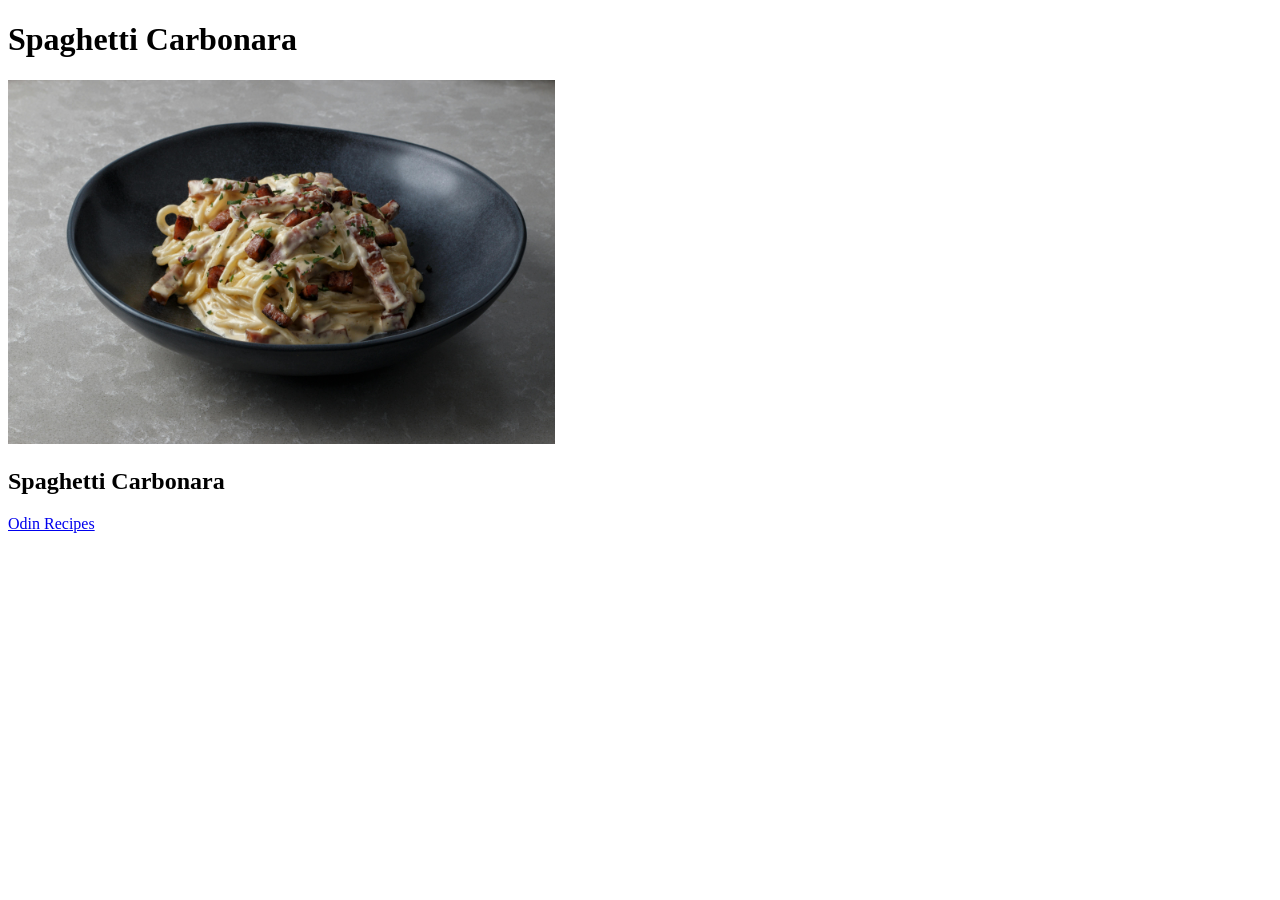
==== recipes/carbonara.html @ 081946d3 "Add carbonara.html, chickenbowl.html Add 2 html files, linked to index.html and back. Add images and" ====
<!DOCTYPE html>
<html lang="en">
<head>
    <meta charset="UTF-8">
    <meta name="viewport" content="width=device-width, initial-scale=1.0">
    <title>Spaghetti Carbonara</title>
</head>
<body>
    <h1>Spaghetti Carbonara</h1>

    <p><img src="../images/carbonara.jpg" alt="Spaghetti carbonara served in a black bowl on a stone countertop" width="547,2" height="364,8"</p>

    <h2>Spaghetti Carbonara</h2>

    <p><a href="../index.html">Odin Recipes</a></p>
</body>
</html>
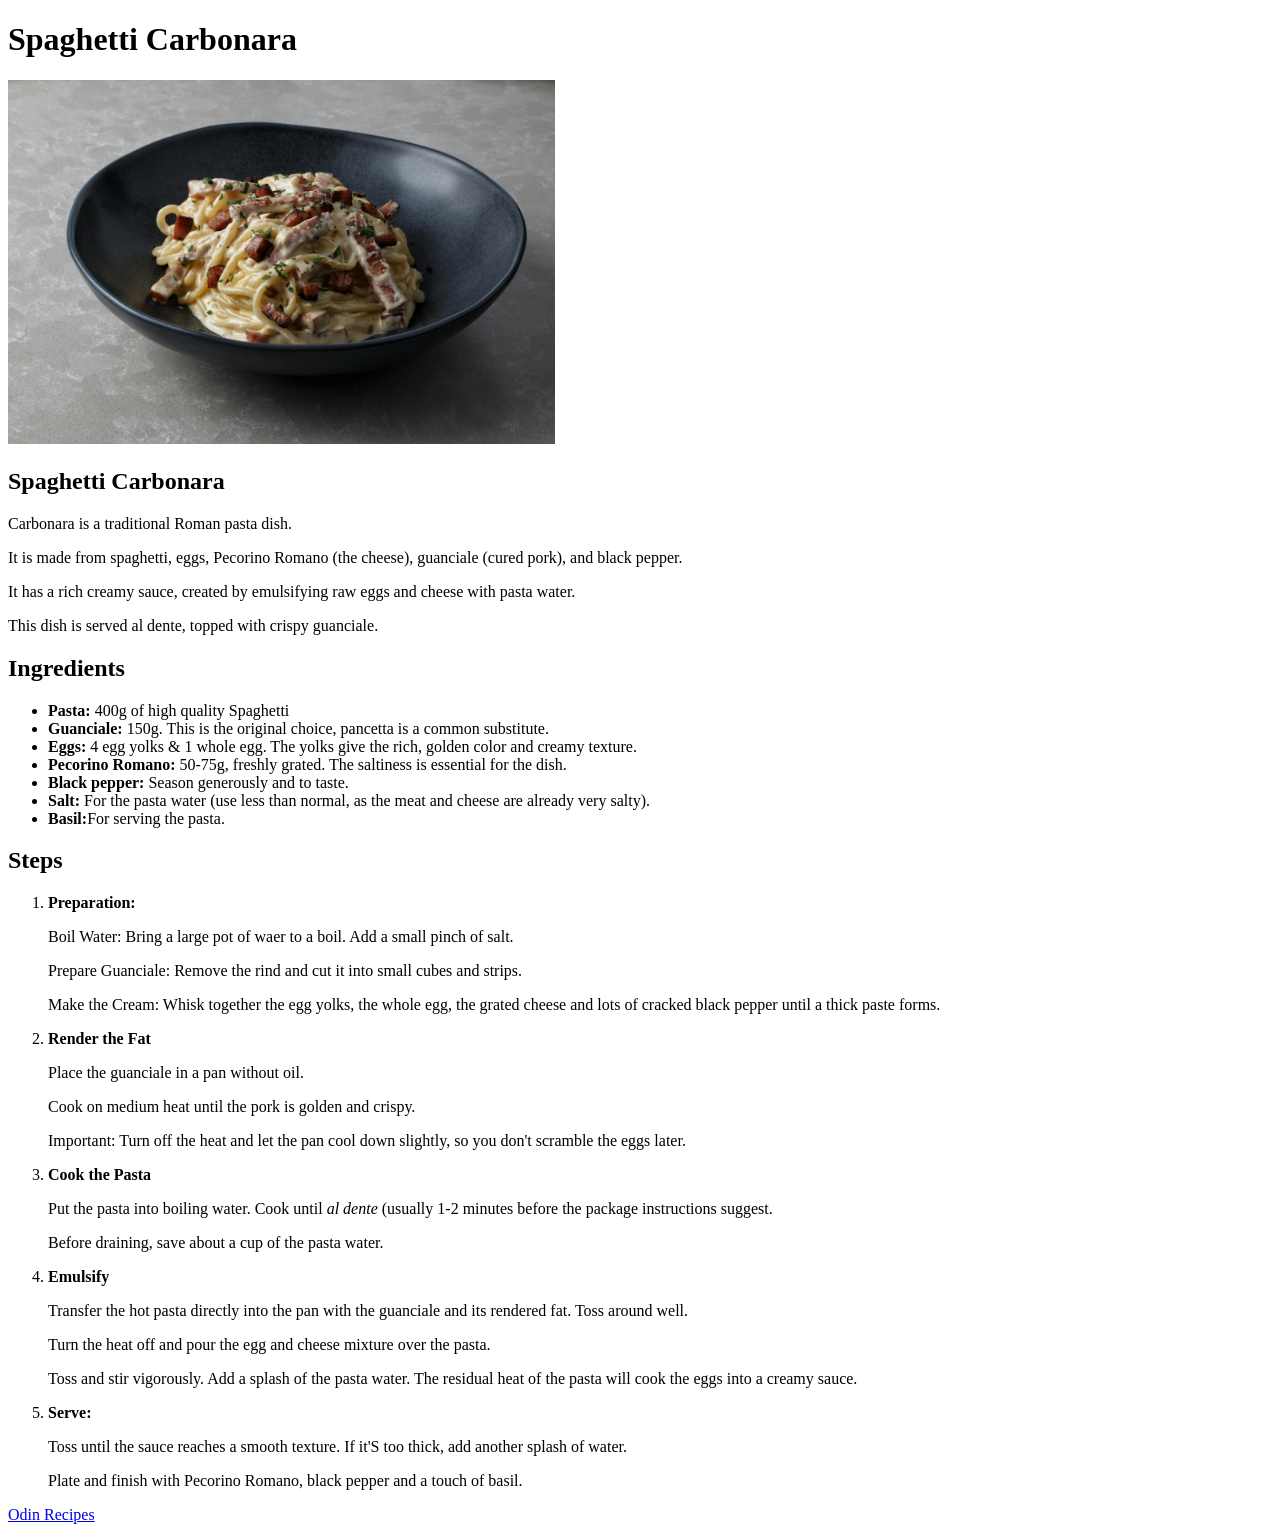
==== commit 0e55f777: "Add ingredients and steps carbonara.html Also added last two words in README.md" ====
--- a/recipes/carbonara.html
+++ b/recipes/carbonara.html
@@ -11,6 +11,48 @@
     <p><img src="../images/carbonara.jpg" alt="Spaghetti carbonara served in a black bowl on a stone countertop" width="547,2" height="364,8"</p>
 
     <h2>Spaghetti Carbonara</h2>
+    <p>Carbonara is a traditional Roman pasta dish.</p>
+    <p>It is made from spaghetti, eggs, Pecorino Romano (the cheese), guanciale (cured pork), and black pepper.</p>
+    <p>It has a rich creamy sauce, created by emulsifying raw eggs and cheese with pasta water.</p>
+    <p>This dish is served al dente, topped with crispy guanciale.</p>
+
+    <h2>Ingredients</h2>
+    <ul>
+        <li><strong>Pasta:</strong> 400g of high quality Spaghetti</li>
+        <li><strong>Guanciale:</strong> 150g. This is the original choice, pancetta is a common substitute.</li>
+        <li><strong>Eggs:</strong> 4 egg yolks &amp; 1 whole egg. The yolks give the rich, golden color and creamy texture.</li>
+        <li><strong>Pecorino Romano:</strong> 50-75g, freshly grated. The saltiness is essential for the dish.</li>
+        <li><strong>Black pepper:</strong> Season generously and to taste.</li>
+        <li><strong>Salt:</strong> For the pasta water (use less than normal, as the meat and cheese are already very salty).</li>
+        <li><strong>Basil:</strong>For serving the pasta.</li>
+    </ul>
+
+    <h2>Steps</h2>
+    <ol>
+        <li><p><strong>Preparation:</strong></p>
+            <p>Boil Water: Bring a large pot of waer to a boil. Add a small pinch of salt.</p>
+            <p>Prepare Guanciale: Remove the rind and cut it into small cubes and strips.</p>
+            <p>Make the Cream: Whisk together the egg yolks, the whole egg, the grated cheese and lots of cracked black pepper until a thick paste forms.</p>
+        </li>
+        <li><p><strong>Render the Fat</strong></p>
+            <p>Place the guanciale in a pan without oil.</p>
+            <p>Cook on medium heat until the pork is golden and crispy.</p>
+            <p>Important: Turn off the heat and let the pan cool down slightly, so you don't scramble the eggs later.</p>
+        </li>
+        <li><p><strong>Cook the Pasta</strong></p>
+            <p>Put the pasta into boiling water. Cook until <em>al dente</em> (usually 1-2 minutes before the package instructions suggest.</p>
+            <p>Before draining, save about a cup of the pasta water.</p>
+        </li>
+        <li><p><strong>Emulsify</strong></p>
+            <p>Transfer the hot pasta directly into the pan with the guanciale and its rendered fat. Toss around well.</p>
+            <p>Turn the heat off and pour the egg and cheese mixture over the pasta.</p>
+            <p>Toss and stir vigorously. Add a splash of the pasta water. The residual heat of the pasta will cook the eggs into a creamy sauce.</p>
+        </li>
+        <li><p><strong>Serve:</strong></p>
+            <p>Toss until the sauce reaches a smooth texture. If it'S too thick, add another splash of water.</p>
+            <p>Plate and finish with Pecorino Romano, black pepper and a touch of basil.</p>
+        </li>
+    </ol>
 
     <p><a href="../index.html">Odin Recipes</a></p>
 </body>
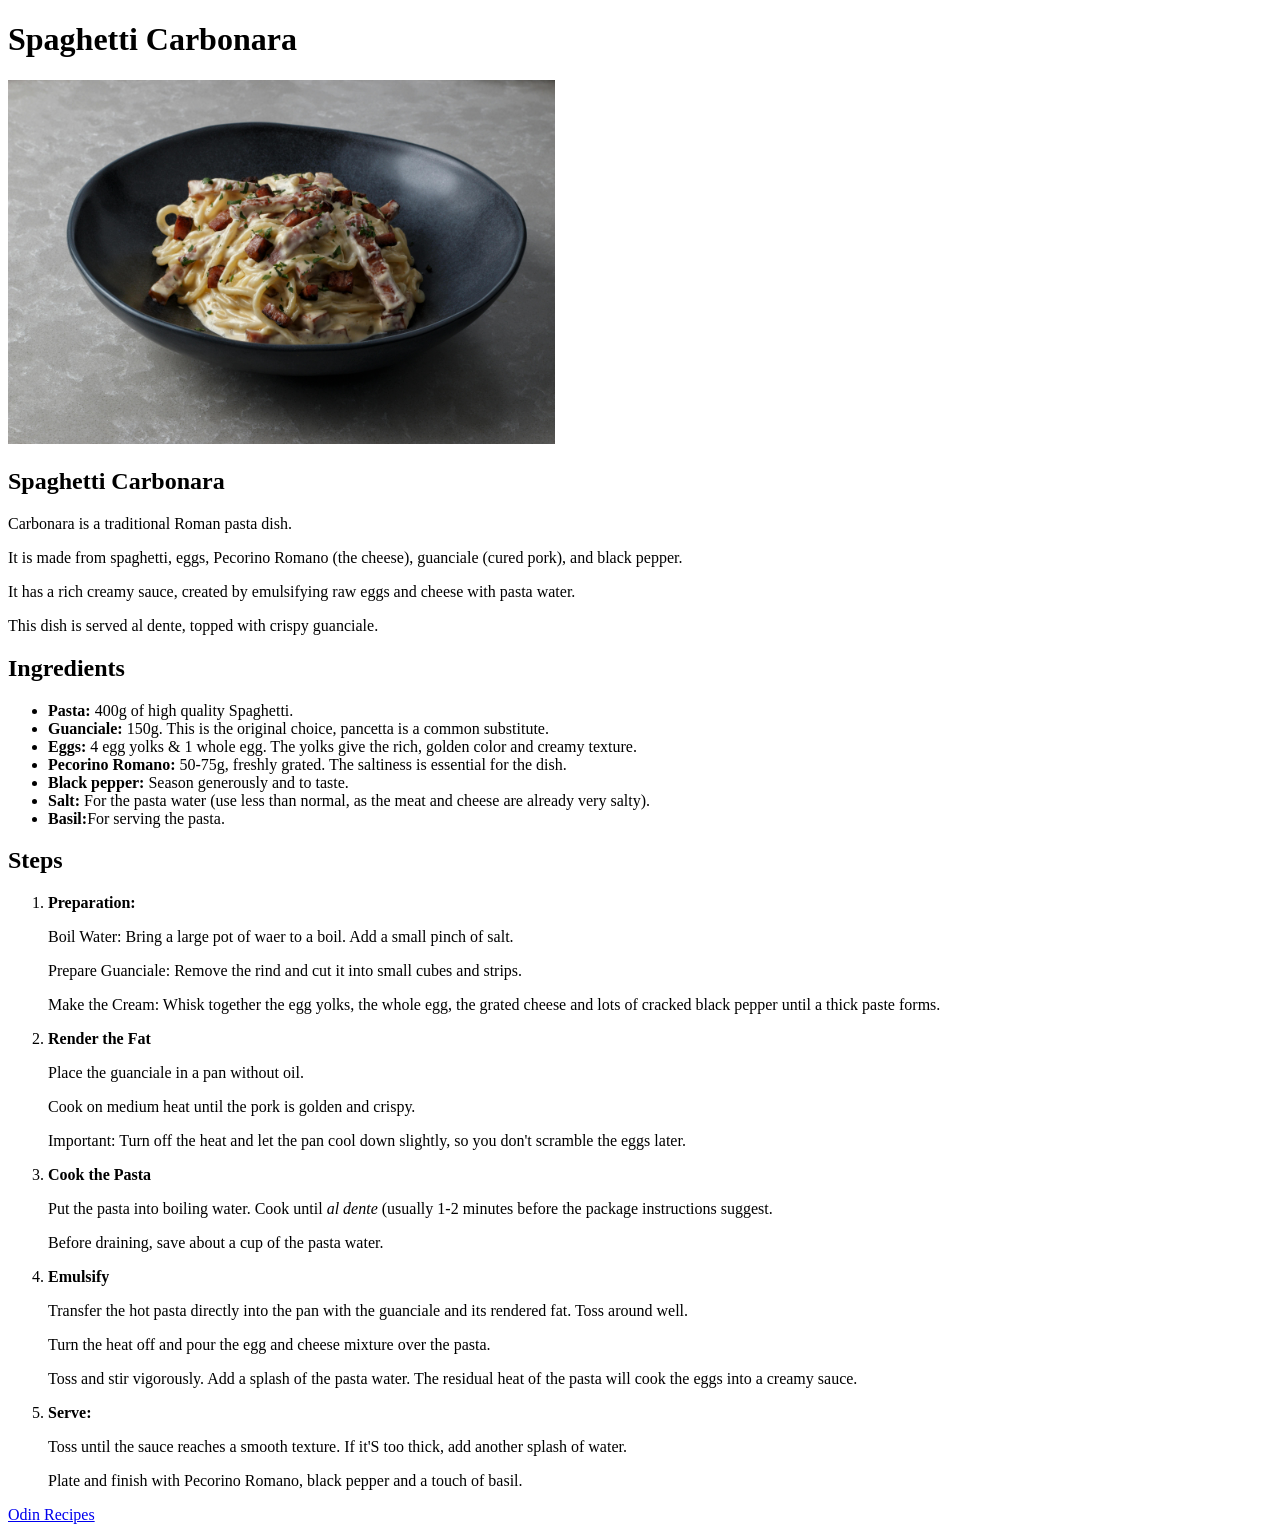
==== commit e145ba57: "Finish chickenbowl.html recipe Write last part of README.md description." ====
--- a/recipes/carbonara.html
+++ b/recipes/carbonara.html
@@ -18,7 +18,7 @@
 
     <h2>Ingredients</h2>
     <ul>
-        <li><strong>Pasta:</strong> 400g of high quality Spaghetti</li>
+        <li><strong>Pasta:</strong> 400g of high quality Spaghetti.</li>
         <li><strong>Guanciale:</strong> 150g. This is the original choice, pancetta is a common substitute.</li>
         <li><strong>Eggs:</strong> 4 egg yolks &amp; 1 whole egg. The yolks give the rich, golden color and creamy texture.</li>
         <li><strong>Pecorino Romano:</strong> 50-75g, freshly grated. The saltiness is essential for the dish.</li>
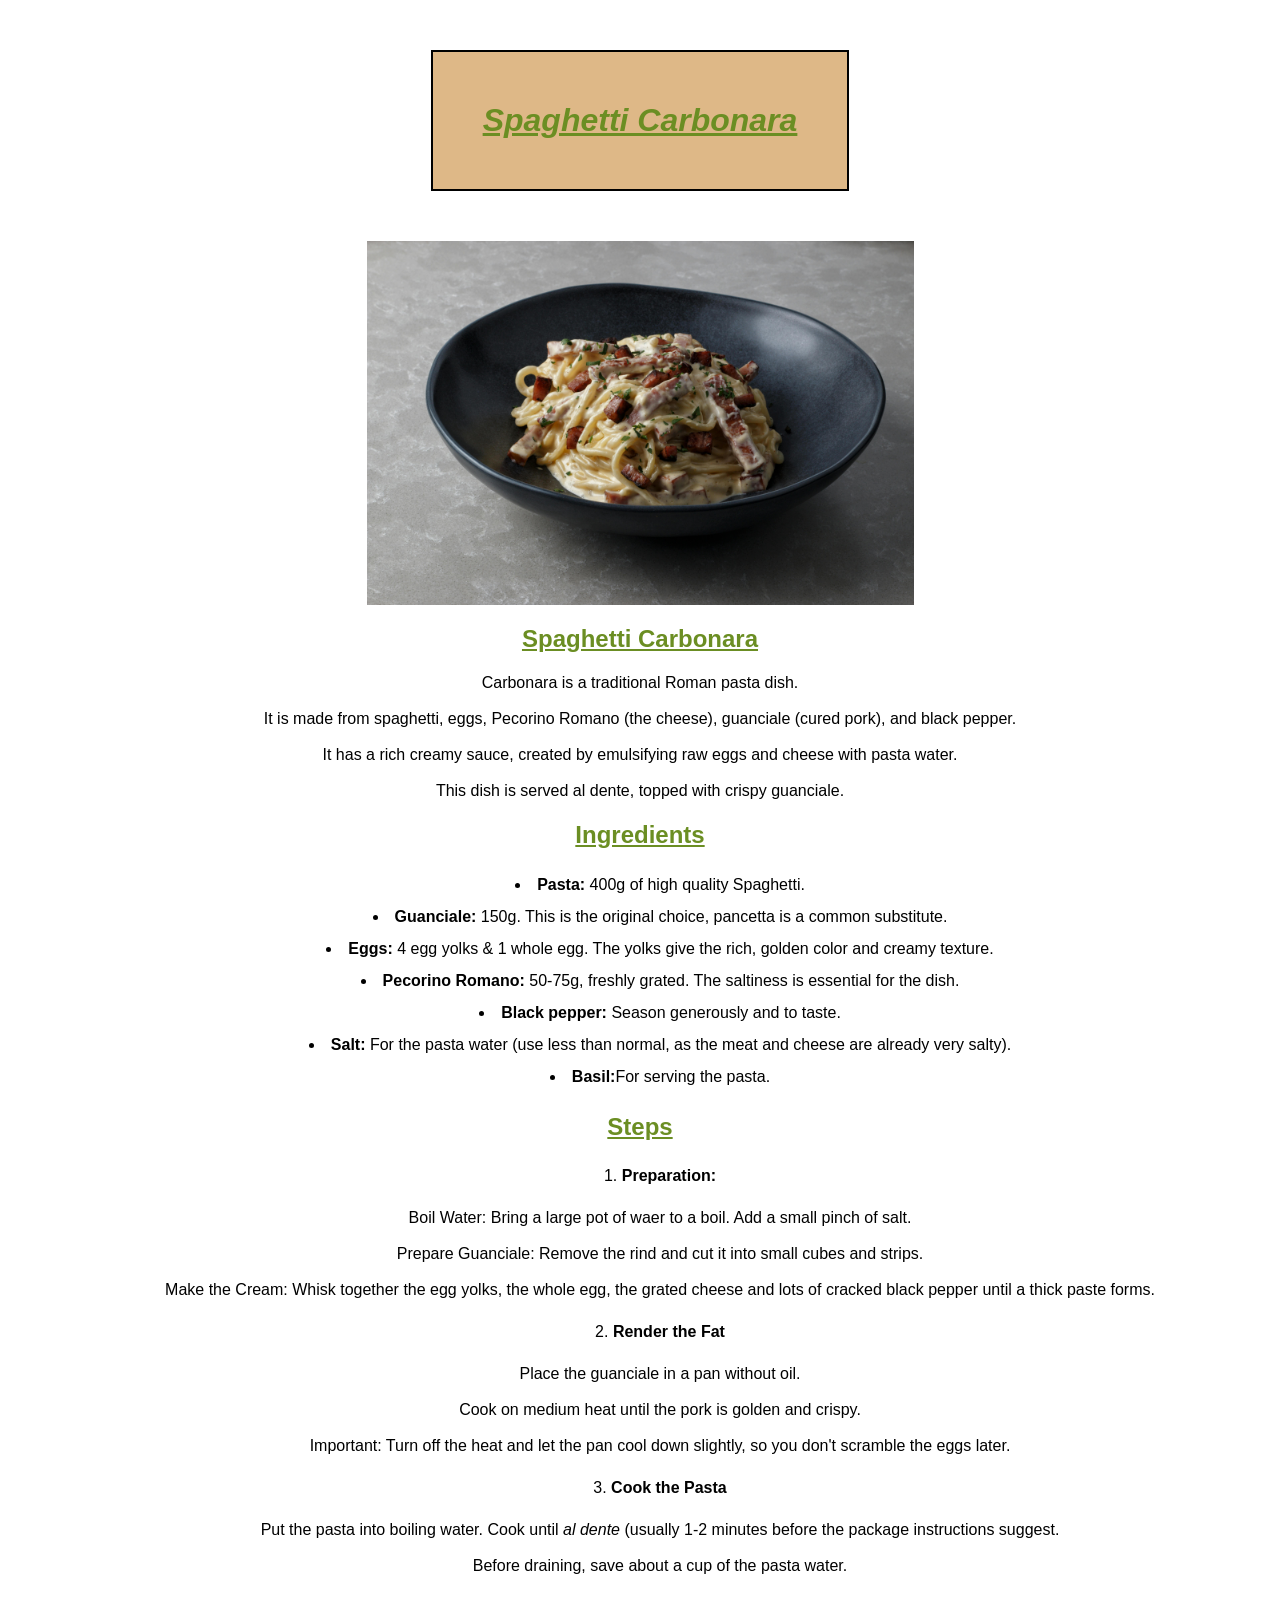
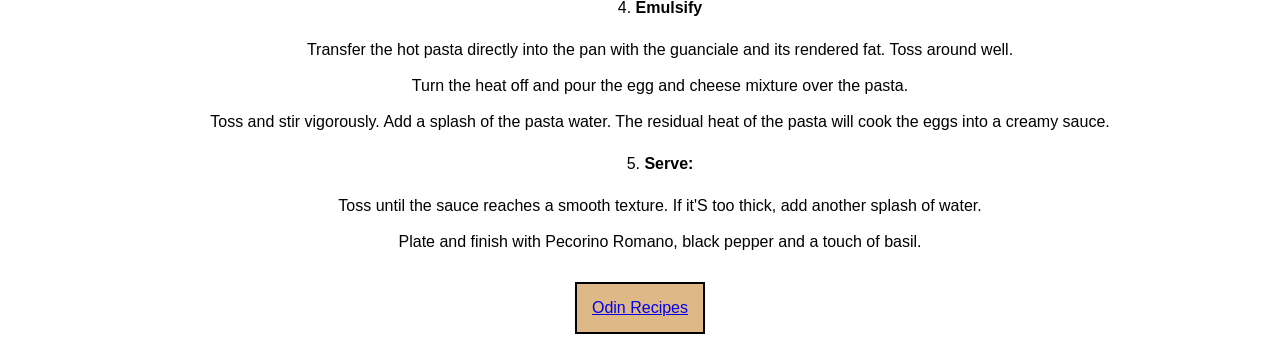
==== commit 23495ad0: "styles.css hinzugefügt behandelte Themen: Selektoren, Klassen und Tags, Box-model, zentrieren, Typog" ====
--- a/recipes/carbonara.html
+++ b/recipes/carbonara.html
@@ -4,19 +4,21 @@
     <meta charset="UTF-8">
     <meta name="viewport" content="width=device-width, initial-scale=1.0">
     <title>Spaghetti Carbonara</title>
+
+    <link rel="stylesheet" href="../styles.css"
 </head>
 <body>
-    <h1>Spaghetti Carbonara</h1>
+    <h1 class="recipe-headline">Spaghetti Carbonara</h1>
 
-    <p><img src="../images/carbonara.jpg" alt="Spaghetti carbonara served in a black bowl on a stone countertop" width="547,2" height="364,8"</p>
+    <img class="dish-pictures" src="../images/carbonara.jpg" alt="Spaghetti carbonara served in a black bowl on a stone countertop" width="547,2" height="364,8">
 
-    <h2>Spaghetti Carbonara</h2>
+    <h2 class="recipe-subheadline">Spaghetti Carbonara</h2>
     <p>Carbonara is a traditional Roman pasta dish.</p>
     <p>It is made from spaghetti, eggs, Pecorino Romano (the cheese), guanciale (cured pork), and black pepper.</p>
     <p>It has a rich creamy sauce, created by emulsifying raw eggs and cheese with pasta water.</p>
     <p>This dish is served al dente, topped with crispy guanciale.</p>
 
-    <h2>Ingredients</h2>
+    <h2 class="recipe-subheadline">Ingredients</h2>
     <ul>
         <li><strong>Pasta:</strong> 400g of high quality Spaghetti.</li>
         <li><strong>Guanciale:</strong> 150g. This is the original choice, pancetta is a common substitute.</li>
@@ -27,33 +29,33 @@
         <li><strong>Basil:</strong>For serving the pasta.</li>
     </ul>
 
-    <h2>Steps</h2>
+    <h2 class="recipe-subheadline">Steps</h2>
     <ol>
-        <li><p><strong>Preparation:</strong></p>
+        <li><strong>Preparation:</strong>
             <p>Boil Water: Bring a large pot of waer to a boil. Add a small pinch of salt.</p>
             <p>Prepare Guanciale: Remove the rind and cut it into small cubes and strips.</p>
             <p>Make the Cream: Whisk together the egg yolks, the whole egg, the grated cheese and lots of cracked black pepper until a thick paste forms.</p>
         </li>
-        <li><p><strong>Render the Fat</strong></p>
+        <li><strong>Render the Fat</strong>
             <p>Place the guanciale in a pan without oil.</p>
             <p>Cook on medium heat until the pork is golden and crispy.</p>
             <p>Important: Turn off the heat and let the pan cool down slightly, so you don't scramble the eggs later.</p>
         </li>
-        <li><p><strong>Cook the Pasta</strong></p>
+        <li><strong>Cook the Pasta</strong>
             <p>Put the pasta into boiling water. Cook until <em>al dente</em> (usually 1-2 minutes before the package instructions suggest.</p>
             <p>Before draining, save about a cup of the pasta water.</p>
         </li>
-        <li><p><strong>Emulsify</strong></p>
+        <li><strong>Emulsify</strong>
             <p>Transfer the hot pasta directly into the pan with the guanciale and its rendered fat. Toss around well.</p>
             <p>Turn the heat off and pour the egg and cheese mixture over the pasta.</p>
             <p>Toss and stir vigorously. Add a splash of the pasta water. The residual heat of the pasta will cook the eggs into a creamy sauce.</p>
         </li>
-        <li><p><strong>Serve:</strong></p>
+        <li><strong>Serve:</strong>
             <p>Toss until the sauce reaches a smooth texture. If it'S too thick, add another splash of water.</p>
             <p>Plate and finish with Pecorino Romano, black pepper and a touch of basil.</p>
         </li>
     </ol>
 
-    <p><a href="../index.html">Odin Recipes</a></p>
+    <a class="home-link" href="../index.html">Odin Recipes</a>
 </body>
 </html>
--- a/styles.css
+++ b/styles.css
@@ -0,0 +1,114 @@
+/* styles.css */
+/*styles for index.html*/
+
+* {
+    font-family: "Garamond", sans-serif;
+}
+
+.main-headline {
+    box-sizing: border-box;
+    color: olivedrab;
+    font-weight: 700;
+    background-color: burlywood;
+    width: 600px;
+    padding: 10px;
+    border: 3px black solid;
+    margin: auto;
+    text-align: center;
+    text-decoration: underline;
+    letter-spacing: 0.1em;
+    }
+
+.recipes {
+    text-align: center;
+    margin: 50px;
+}
+
+.recipes .dish {
+    display: inline-block;
+    }
+
+.recipes .dish img {
+    width: 300px;
+    height: 200px;
+    object-fit: cover;
+    margin: 30px 100px;
+}
+
+.recipes .dish a{
+    display: block;
+    background-color: burlywood;
+    margin: 30px 200px;
+    padding: 15px;
+    border: 2px black solid;
+}
+
+.recipes .dish a:hover{
+    background-color: olivedrab;
+    color: burlywood;
+}
+
+/*recipes.html*/
+
+.recipe-headline {
+    box-sizing: border-box;
+    color: olivedrab;
+    font-weight: 700;
+    background-color: burlywood;
+    width: fit-content;
+    padding: 50px;
+    border: 2px black solid;
+    text-decoration: underline;
+    margin: 50px auto;
+    font-style: italic;
+}
+
+.dish-pictures {
+    box-sizing: border-box;
+    display: block;
+    margin: auto;
+}
+
+.home-link {
+    display: block;
+    background-color: burlywood;
+    width: fit-content;
+    margin: 30px auto;
+    padding: 15px;
+    border: 2px black solid;
+}
+
+.home-link:hover {
+    background-color: olivedrab;
+    color: burlywood;
+}
+
+.recipe-subheadline {
+    color: olivedrab;
+    font-weight: 700;
+    text-decoration: underline;
+    text-align: center;
+}
+
+.recipe-subsubheadline {
+    color: olivedrab;
+    font-weight: 700;
+    text-decoration: underline;
+    text-align: center;
+}
+
+p, li {
+    text-align: center;
+}
+
+ul, ol {
+    list-style-position: inside;
+}
+
+p {
+    line-height: 125%;
+}
+
+ul li, ol li {
+    line-height: 200%;
+}
